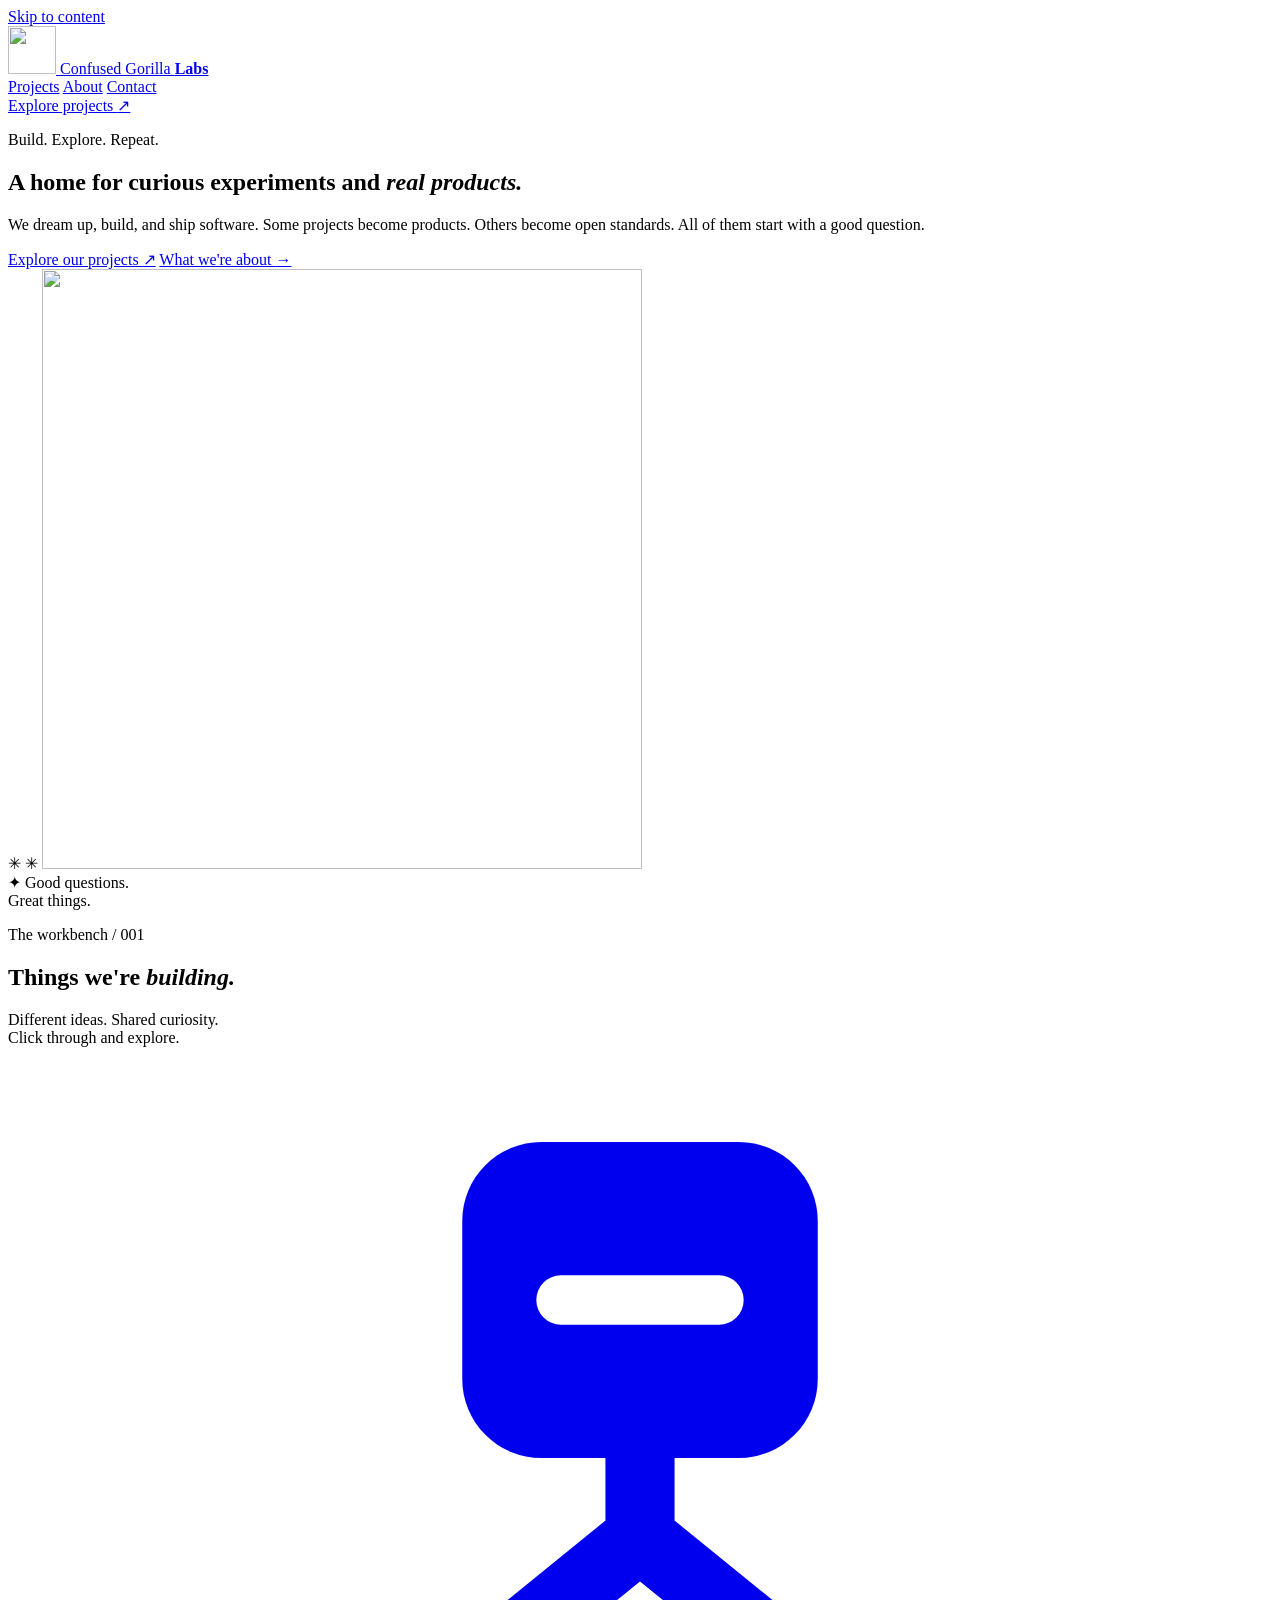
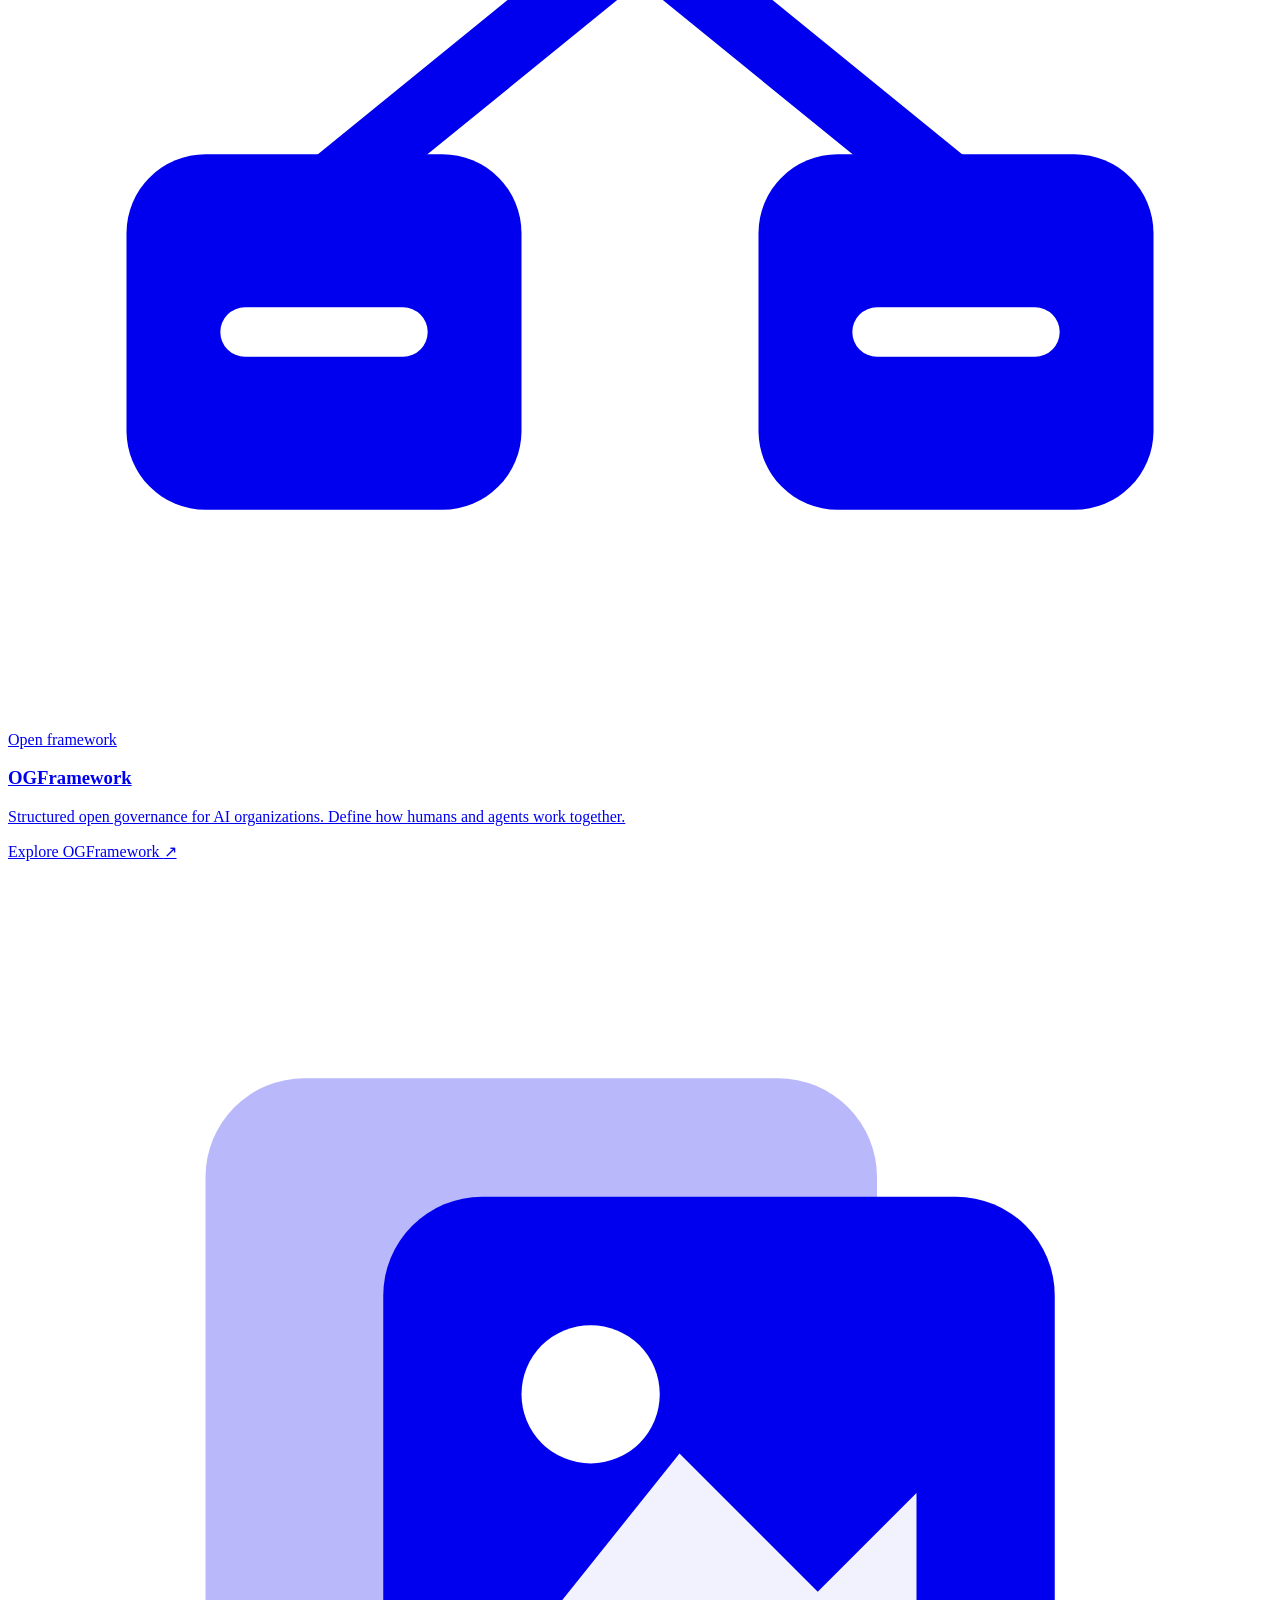
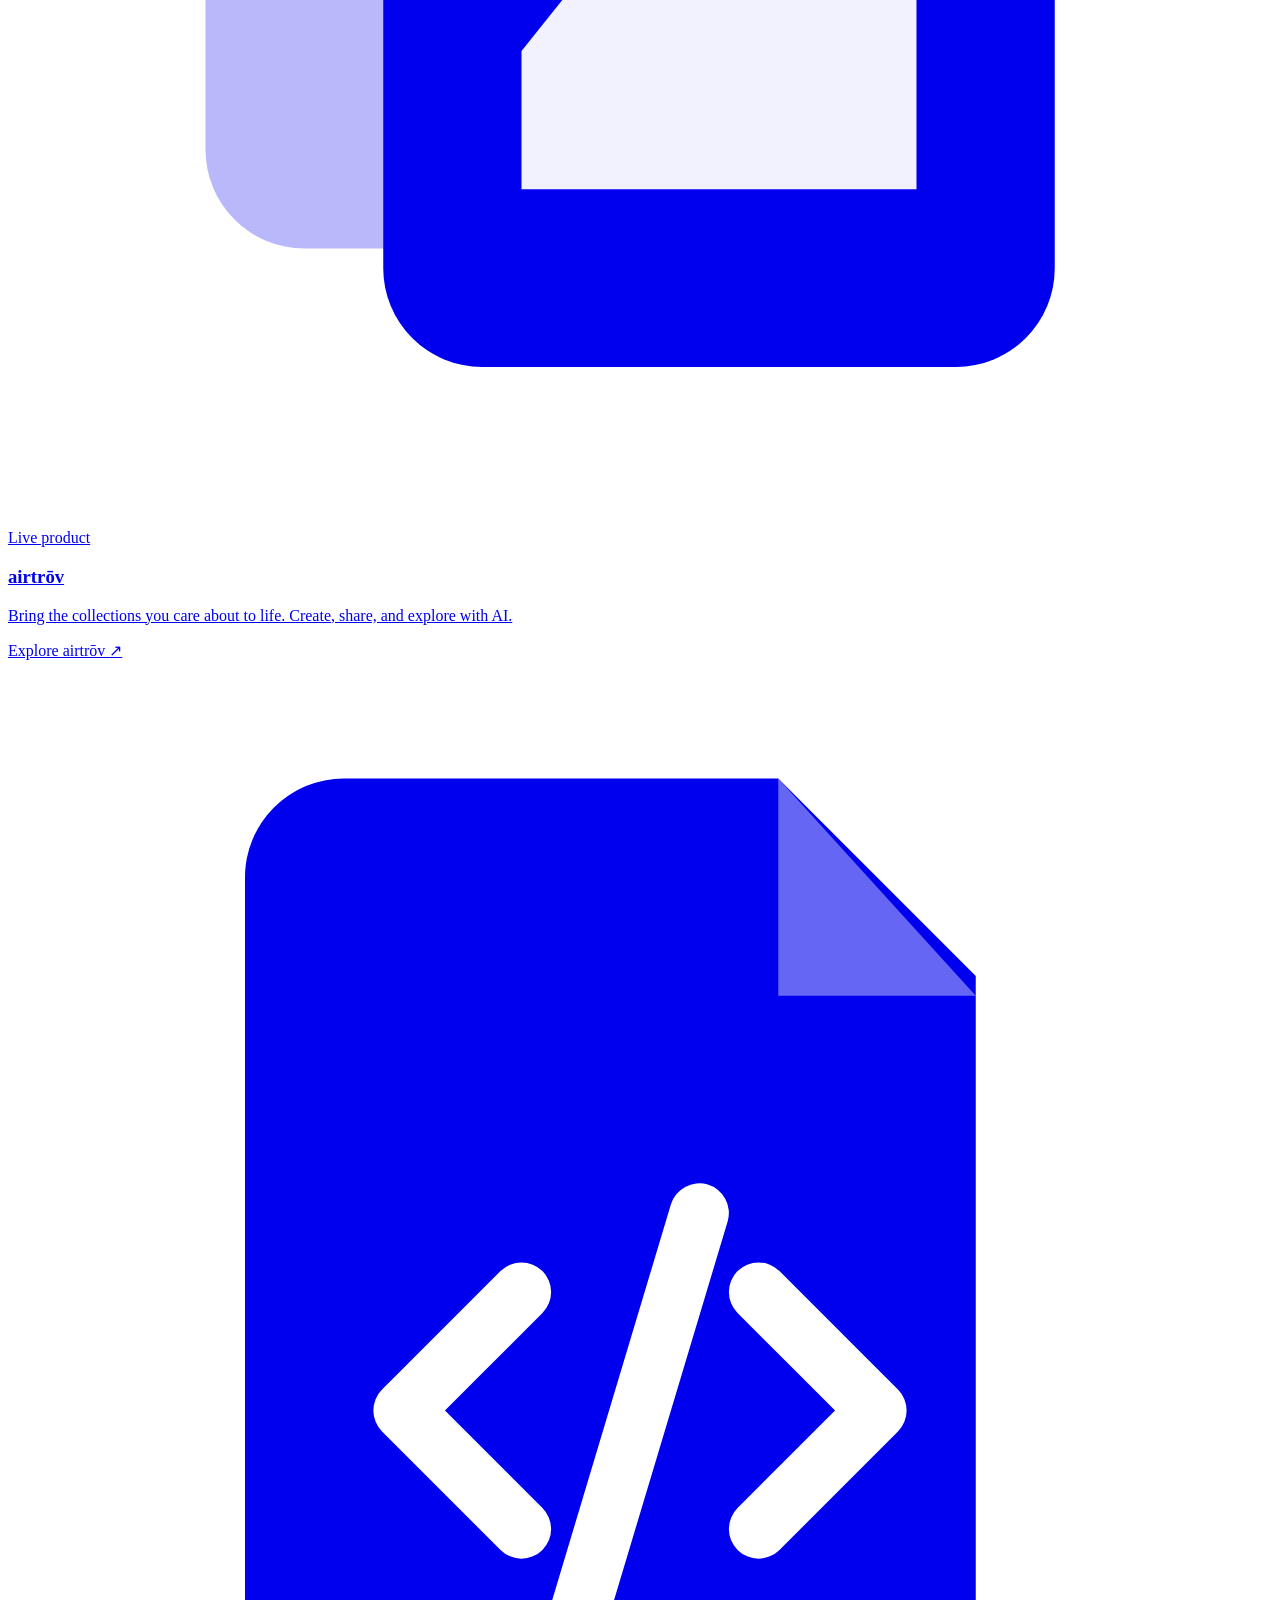
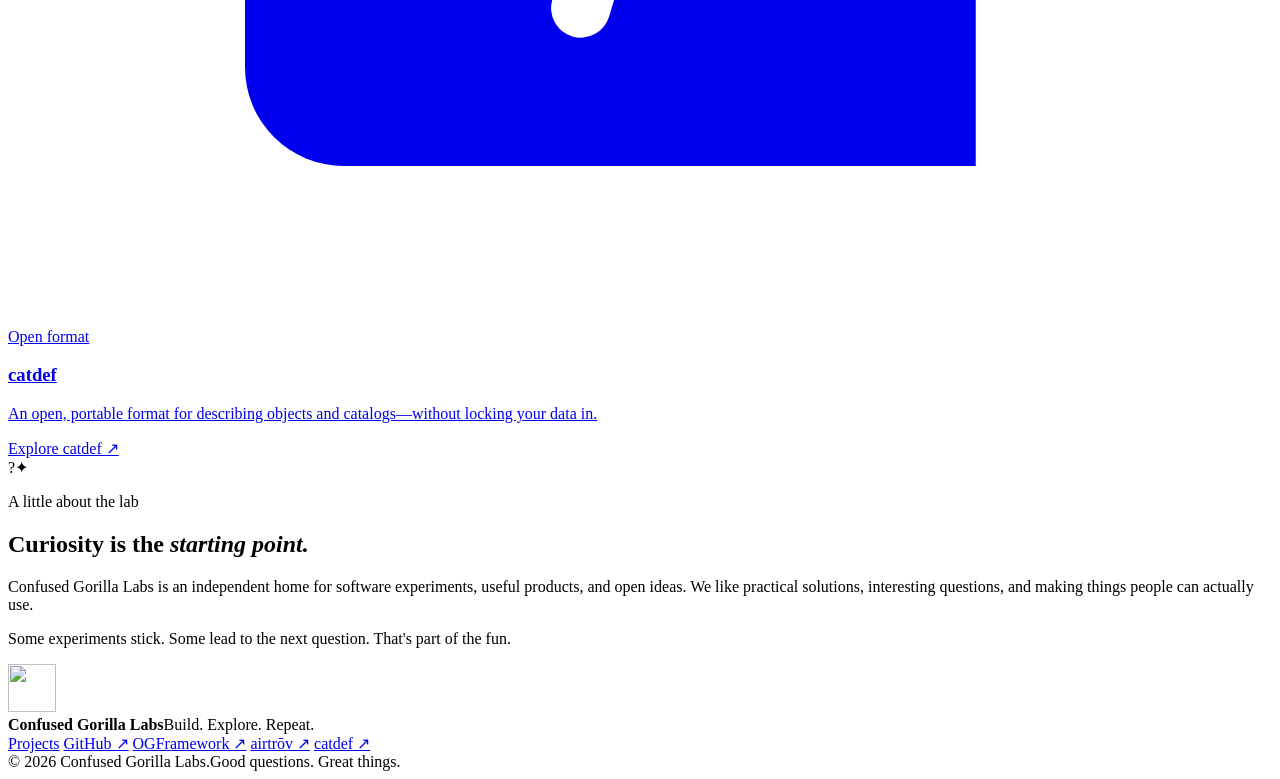
==== public/index.html @ cdd04a87 "Add public/index.html for initial website" ====
<!doctype html>
<html lang="en">
<head>
  <meta charset="utf-8">
  <meta name="viewport" content="width=device-width, initial-scale=1">
  <meta name="theme-color" content="#ffffff">
  <meta name="description" content="Confused Gorilla Labs is a home for curious experiments and real products, including OGFramework, airtrōv, and catdef.">
  <meta property="og:type" content="website">
  <meta property="og:title" content="Confused Gorilla Labs — Build. Explore. Repeat.">
  <meta property="og:description" content="A home for curious experiments and real products.">
  <title>Confused Gorilla Labs — Build. Explore. Repeat.</title>
  <link rel="icon" href="/assets/favicon.png" type="image/png">
  <link rel="stylesheet" href="/styles.css">
</head>
<body>
  <a class="skip-link" href="#main">Skip to content</a>
  <header class="site-header">
    <div class="container header-inner">
      <a href="#top" class="brand" aria-label="Confused Gorilla Labs home">
        <img class="brand-symbol" src="/assets/gorilla-mark.png" width="48" height="48" alt="">
        <span class="brand-name">Confused Gorilla <strong>Labs</strong></span>
      </a>
      <nav class="nav" aria-label="Main navigation">
        <a href="#projects">Projects</a>
        <a href="#about">About</a>
        <a href="#contact">Contact</a>
      </nav>
      <a class="button button-primary header-cta" href="#projects">Explore projects <span aria-hidden="true">↗</span></a>
    </div>
  </header>

  <main id="main">
    <section class="hero container" id="top" aria-labelledby="hero-title">
      <div class="hero-copy">
        <p class="eyebrow"><span class="eyebrow-line" aria-hidden="true"></span> Build. Explore. Repeat.</p>
        <h1 id="hero-title">A home for curious experiments and <em>real products.</em></h1>
        <p class="hero-description">We dream up, build, and ship software. Some projects become products. Others become open standards. All of them start with a good question.</p>
        <div class="hero-actions">
          <a class="button button-primary" href="#projects">Explore our projects <span aria-hidden="true">↗</span></a>
          <a class="button button-secondary" href="#about">What we're about <span aria-hidden="true">→</span></a>
        </div>
      </div>
      <div class="hero-visual" aria-hidden="true">
        <div class="orbit orbit-outer"></div>
        <div class="orbit orbit-inner"></div>
        <span class="tiny-cross cross-one">✳</span>
        <span class="tiny-cross cross-two">✳</span>
        <span class="spark spark-one"></span>
        <span class="spark spark-two"></span>
        <img class="hero-gorilla" src="/assets/gorilla-mark-large.png" width="600" height="600" alt="">
        <div class="hero-sticker"><span class="sticker-star">✦</span> Good questions.<br>Great things.</div>
      </div>
    </section>

    <section class="projects-section" id="projects" aria-labelledby="projects-title">
      <div class="container">
        <div class="section-head">
          <div>
            <p class="eyebrow section-eyebrow">The workbench / 001</p>
            <h2 id="projects-title">Things we're <em>building.</em></h2>
          </div>
          <p>Different ideas. Shared curiosity.<br>Click through and explore.</p>
        </div>
        <div class="project-grid">
          <a class="project-card" href="https://ogframework.com/" target="_blank" rel="noopener noreferrer" aria-label="Explore OGFramework (opens in a new tab)">
            <div class="card-top">
              <div class="project-icon og-icon" aria-hidden="true">
                <svg viewBox="0 0 64 64" fill="none" role="presentation"><path d="M32 12v12m0 0L16 37m16-13 16 13" stroke="currentColor" stroke-width="3.5" stroke-linecap="round"/><rect x="23" y="4" width="18" height="16" rx="4" fill="currentColor"/><rect x="6" y="35" width="20" height="18" rx="4" fill="currentColor"/><rect x="38" y="35" width="20" height="18" rx="4" fill="currentColor"/><path d="M28 12h8M12 44h8m24 0h8" stroke="white" stroke-width="2.5" stroke-linecap="round"/></svg>
              </div>
              <span class="project-type">Open framework</span>
            </div>
            <h3>OGFramework</h3>
            <p class="card-description">Structured open governance for AI organizations. Define how humans and agents work together.</p>
            <span class="card-link">Explore OGFramework <span aria-hidden="true">↗</span></span>
          </a>

          <a class="project-card" href="https://airtrov.com/" target="_blank" rel="noopener noreferrer" aria-label="Explore airtrōv (opens in a new tab)">
            <div class="card-top">
              <div class="project-icon trov-icon" aria-hidden="true">
                <svg viewBox="0 0 64 64" fill="none" role="presentation"><rect x="10" y="11" width="34" height="39" rx="5" fill="currentColor" opacity=".28"/><rect x="19" y="17" width="34" height="39" rx="5" fill="currentColor"/><path d="M26 40l8-10 7 7 5-5v15H26V40Z" fill="white" opacity=".95"/><circle cx="29.5" cy="27" r="3.5" fill="white"/></svg>
              </div>
              <span class="project-type">Live product</span>
            </div>
            <h3>airtrōv</h3>
            <p class="card-description">Bring the collections you care about to life. Create, share, and explore with AI.</p>
            <span class="card-link">Explore airtrōv <span aria-hidden="true">↗</span></span>
          </a>

          <a class="project-card" href="https://catdef.org/" target="_blank" rel="noopener noreferrer" aria-label="Explore catdef (opens in a new tab)">
            <div class="card-top">
              <div class="project-icon cat-icon" aria-hidden="true">
                <svg viewBox="0 0 64 64" fill="none" role="presentation"><path d="M17 6h22l10 10v40H17a5 5 0 0 1-5-5V11a5 5 0 0 1 5-5Z" fill="currentColor"/><path d="M39 6v11h10" fill="white" opacity=".4"/><path d="m26 32-6 6 6 6m12-12 6 6-6 6m-3-16-6 20" stroke="white" stroke-width="3" stroke-linecap="round" stroke-linejoin="round"/></svg>
              </div>
              <span class="project-type">Open format</span>
            </div>
            <h3>catdef</h3>
            <p class="card-description">An open, portable format for describing objects and catalogs—without locking your data in.</p>
            <span class="card-link">Explore catdef <span aria-hidden="true">↗</span></span>
          </a>
        </div>
      </div>
    </section>

    <section class="about-section container" id="about" aria-labelledby="about-title">
      <div class="about-graphic" aria-hidden="true"><span>?</span><span class="about-orbit">✦</span></div>
      <div class="about-copy">
        <p class="eyebrow section-eyebrow">A little about the lab</p>
        <h2 id="about-title">Curiosity is the <em>starting point.</em></h2>
        <p>Confused Gorilla Labs is an independent home for software experiments, useful products, and open ideas. We like practical solutions, interesting questions, and making things people can actually use.</p>
        <p>Some experiments stick. Some lead to the next question. That's part of the fun.</p>
      </div>
    </section>
  </main>

  <footer class="site-footer" id="contact">
    <div class="container footer-inner">
      <div class="footer-brand">
        <img src="/assets/gorilla-mark.png" width="48" height="48" alt="">
        <div><strong>Confused Gorilla Labs</strong><span>Build. Explore. Repeat.</span></div>
      </div>
      <div class="footer-links" aria-label="Footer links">
        <a href="#projects">Projects</a>
        <a href="https://github.com/scottconfusedgorilla" target="_blank" rel="noopener noreferrer">GitHub <span aria-hidden="true">↗</span></a>
        <a href="https://ogframework.com/" target="_blank" rel="noopener noreferrer">OGFramework <span aria-hidden="true">↗</span></a>
        <a href="https://airtrov.com/" target="_blank" rel="noopener noreferrer">airtrōv <span aria-hidden="true">↗</span></a>
        <a href="https://catdef.org/" target="_blank" rel="noopener noreferrer">catdef <span aria-hidden="true">↗</span></a>
      </div>
      <div class="footer-bottom"><span>© <span id="year">2026</span> Confused Gorilla Labs.</span><span>Good questions. Great things.</span></div>
    </div>
  </footer>
  <script src="/script.js" defer></script>
</body>
</html>
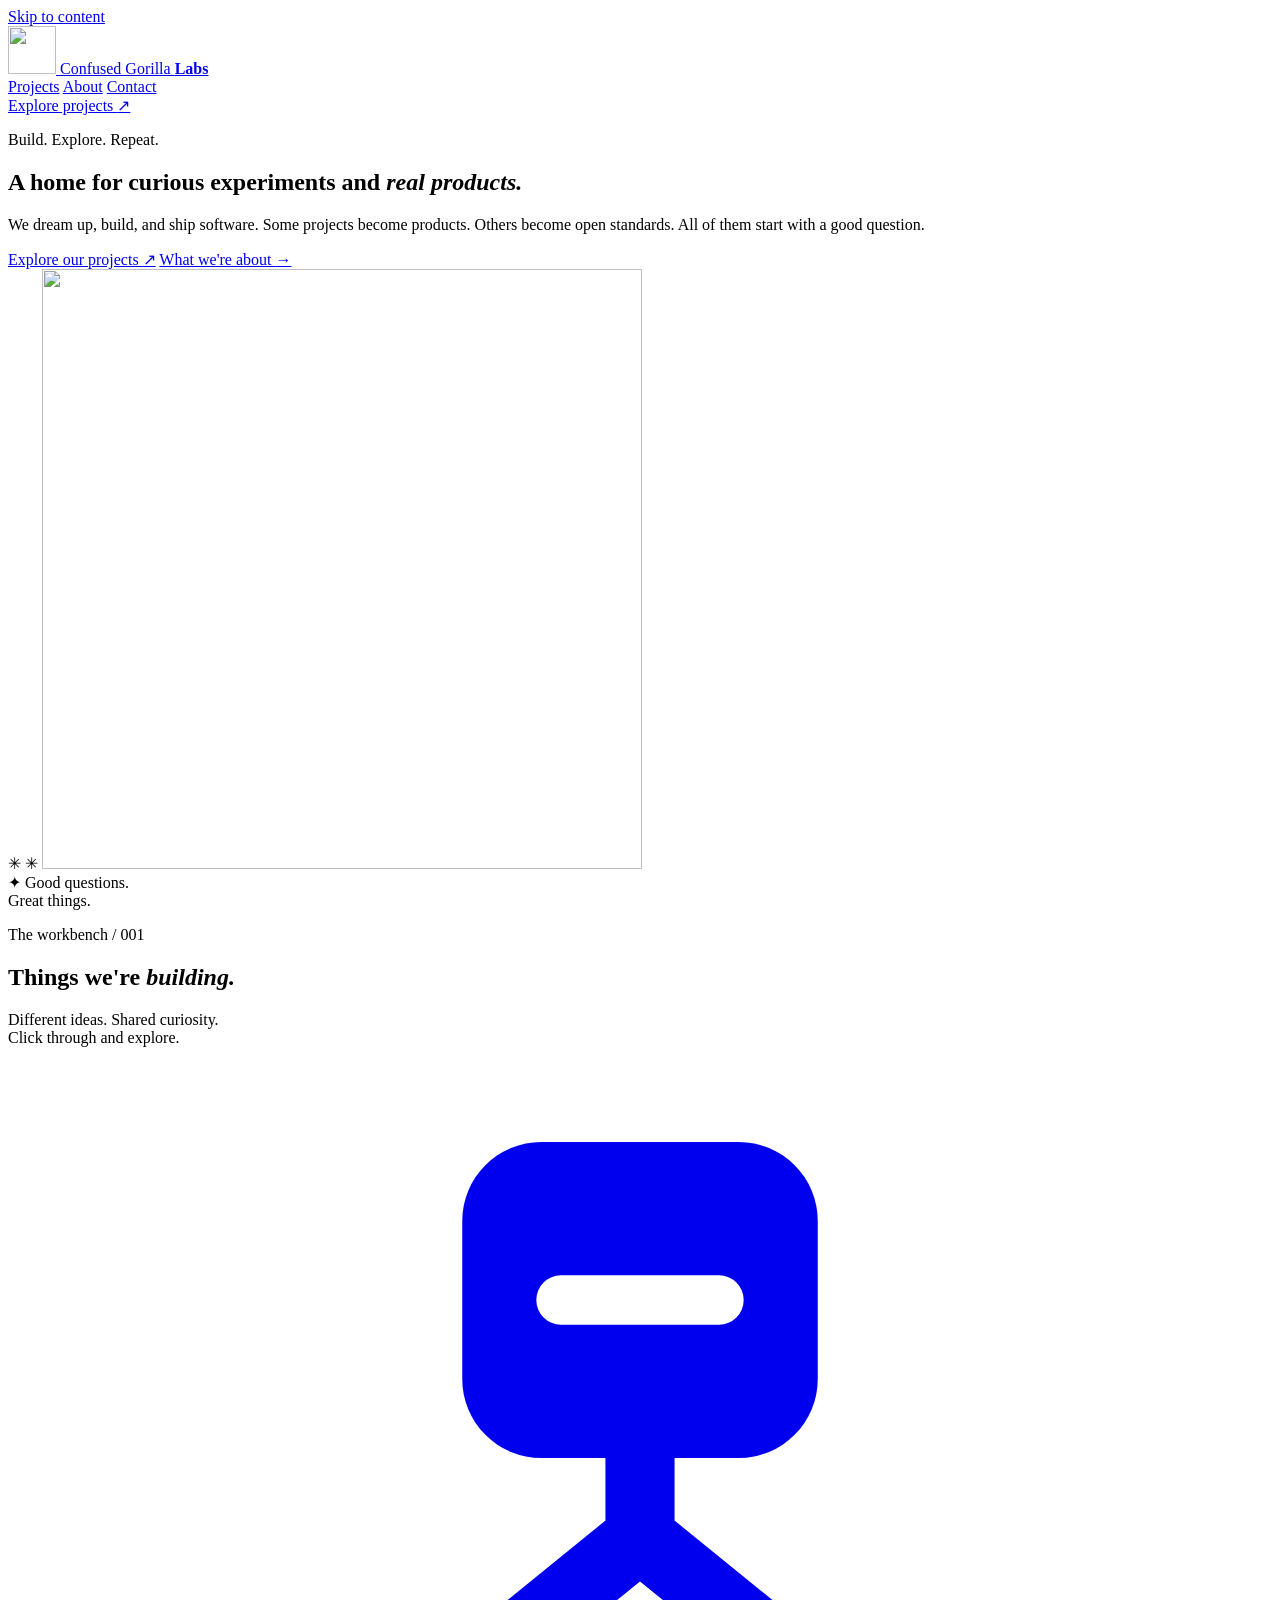
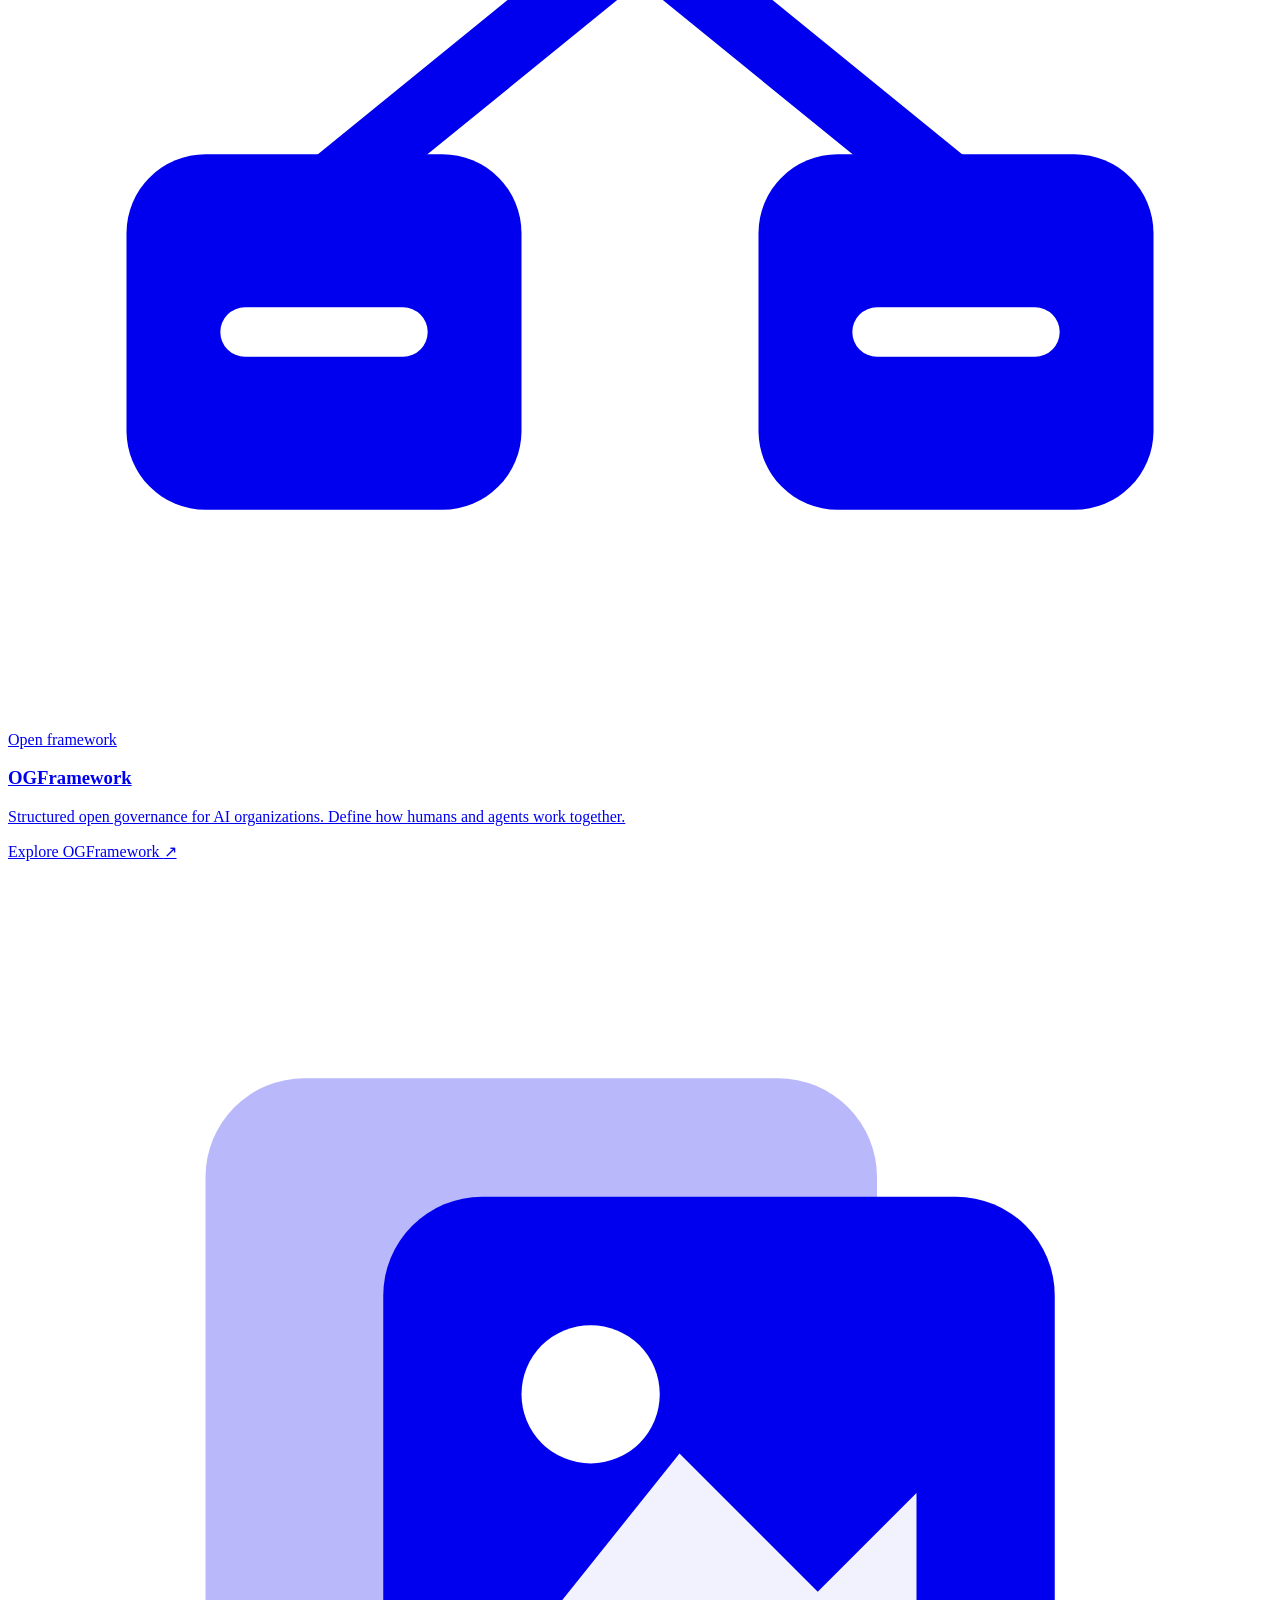
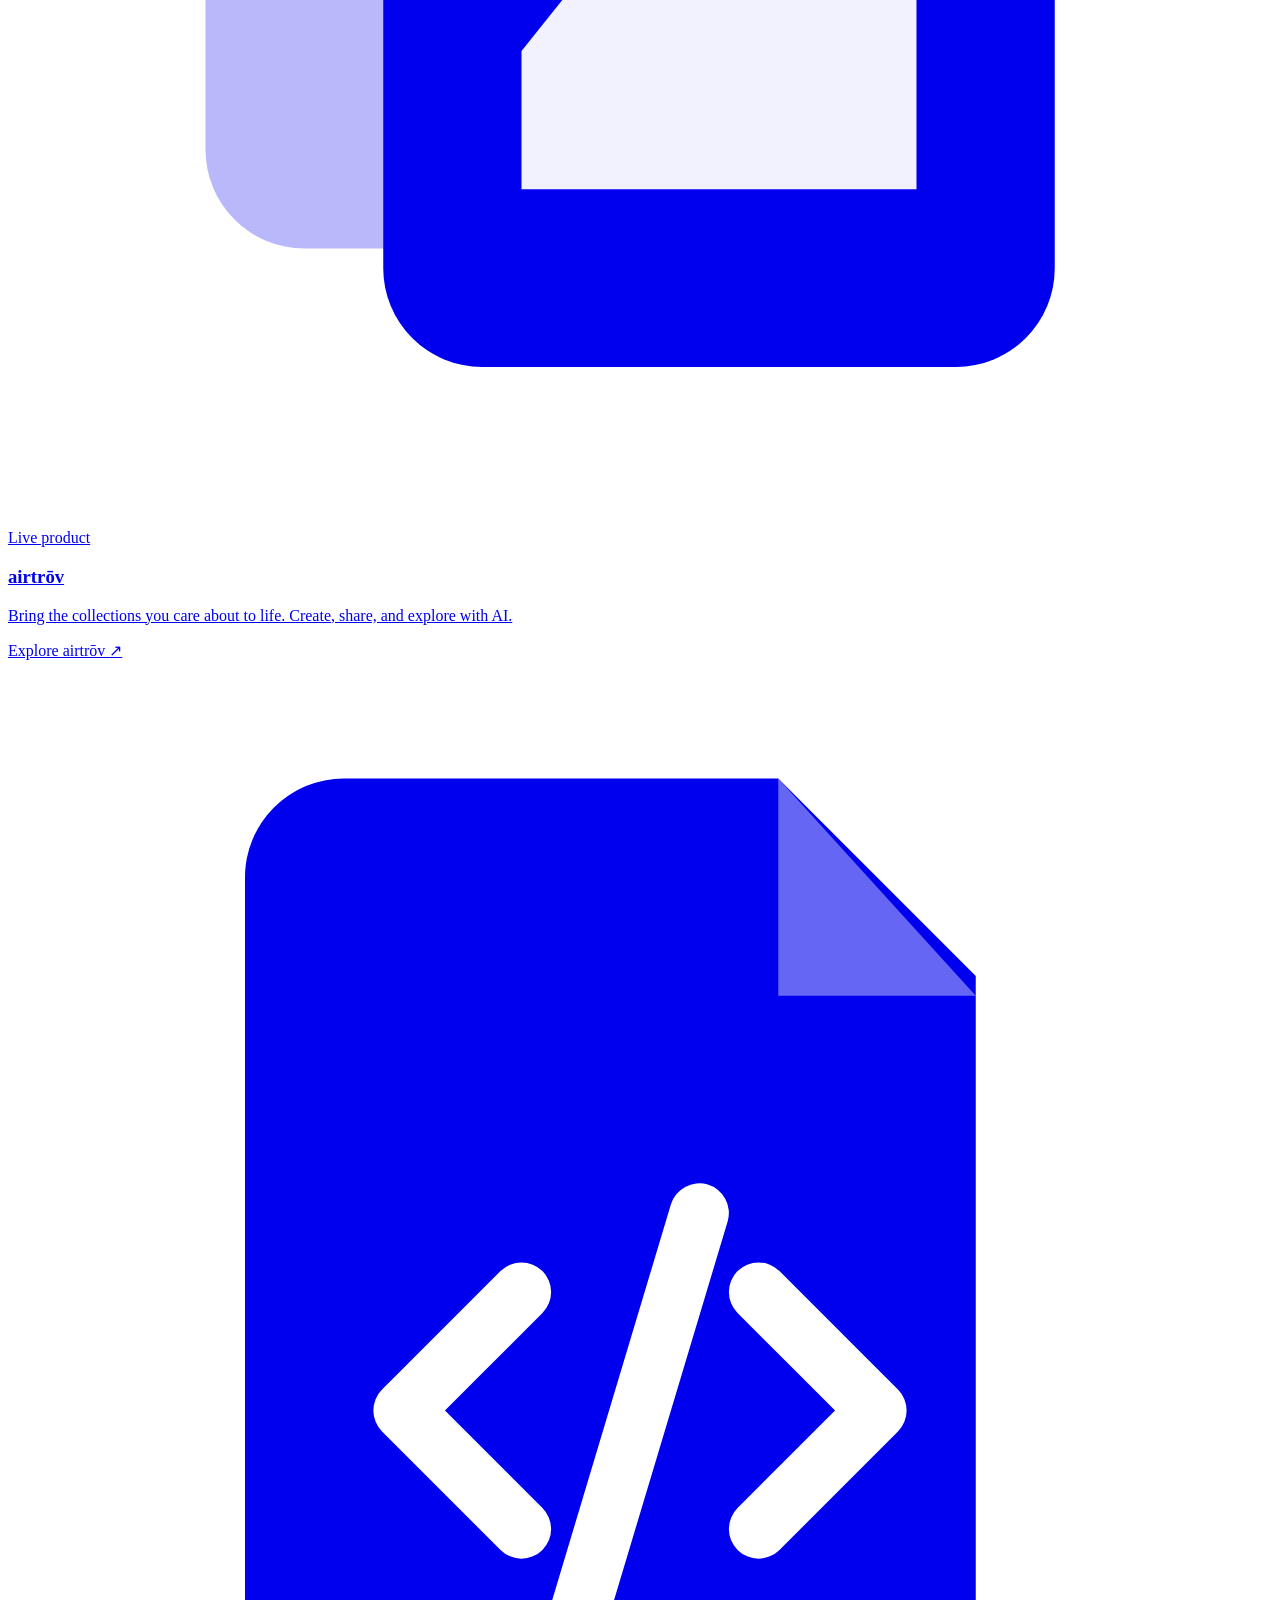
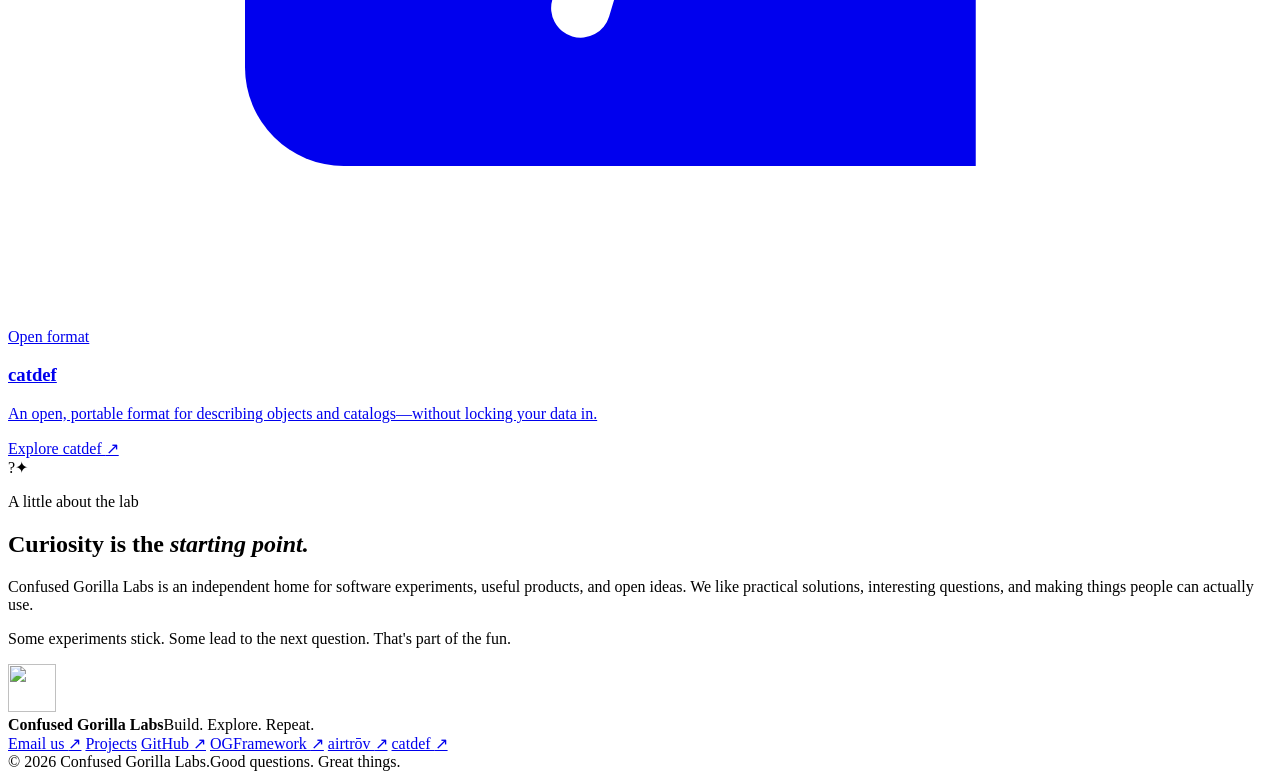
==== commit 5722b3ed: "Add active Confused Gorilla Labs contact email" ====
--- a/public/index.html
+++ b/public/index.html
@@ -74,7 +74,7 @@
             <span class="card-link">Explore OGFramework <span aria-hidden="true">↗</span></span>
           </a>
 
-          <a class="project-card" href="https://airtrov.com/" target="_blank" rel="noopener noreferrer" aria-label="Explore airtrōv (opens in a new tab)">
+          <a class="project-card" href="https://www.airtrov.com/" target="_blank" rel="noopener noreferrer" aria-label="Explore airtrōv (opens in a new tab)">
             <div class="card-top">
               <div class="project-icon trov-icon" aria-hidden="true">
                 <svg viewBox="0 0 64 64" fill="none" role="presentation"><rect x="10" y="11" width="34" height="39" rx="5" fill="currentColor" opacity=".28"/><rect x="19" y="17" width="34" height="39" rx="5" fill="currentColor"/><path d="M26 40l8-10 7 7 5-5v15H26V40Z" fill="white" opacity=".95"/><circle cx="29.5" cy="27" r="3.5" fill="white"/></svg>
@@ -119,10 +119,11 @@
         <div><strong>Confused Gorilla Labs</strong><span>Build. Explore. Repeat.</span></div>
       </div>
       <div class="footer-links" aria-label="Footer links">
+        <a href="mailto:hello@confusedgorilla.com">Email us <span aria-hidden="true">↗</span></a>
         <a href="#projects">Projects</a>
         <a href="https://github.com/scottconfusedgorilla" target="_blank" rel="noopener noreferrer">GitHub <span aria-hidden="true">↗</span></a>
         <a href="https://ogframework.com/" target="_blank" rel="noopener noreferrer">OGFramework <span aria-hidden="true">↗</span></a>
-        <a href="https://airtrov.com/" target="_blank" rel="noopener noreferrer">airtrōv <span aria-hidden="true">↗</span></a>
+        <a href="https://www.airtrov.com/" target="_blank" rel="noopener noreferrer">airtrōv <span aria-hidden="true">↗</span></a>
         <a href="https://catdef.org/" target="_blank" rel="noopener noreferrer">catdef <span aria-hidden="true">↗</span></a>
       </div>
       <div class="footer-bottom"><span>© <span id="year">2026</span> Confused Gorilla Labs.</span><span>Good questions. Great things.</span></div>
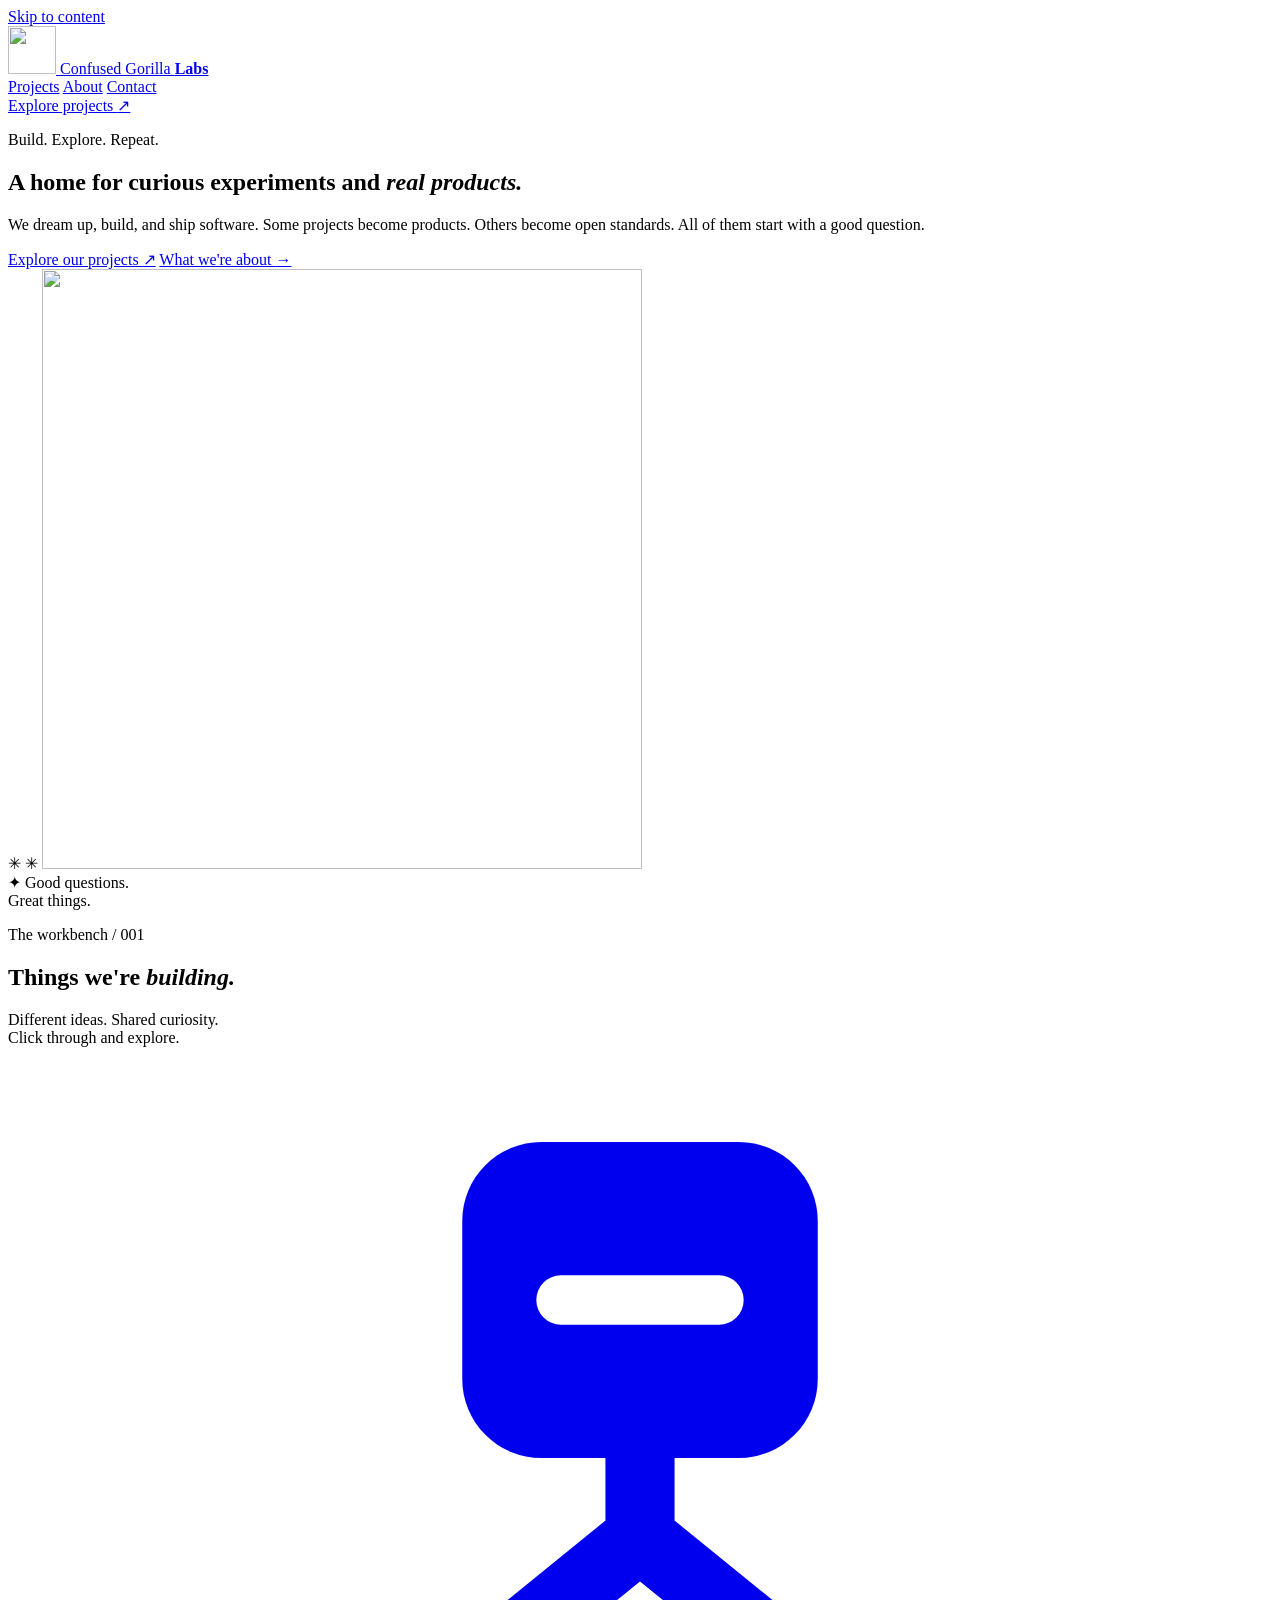
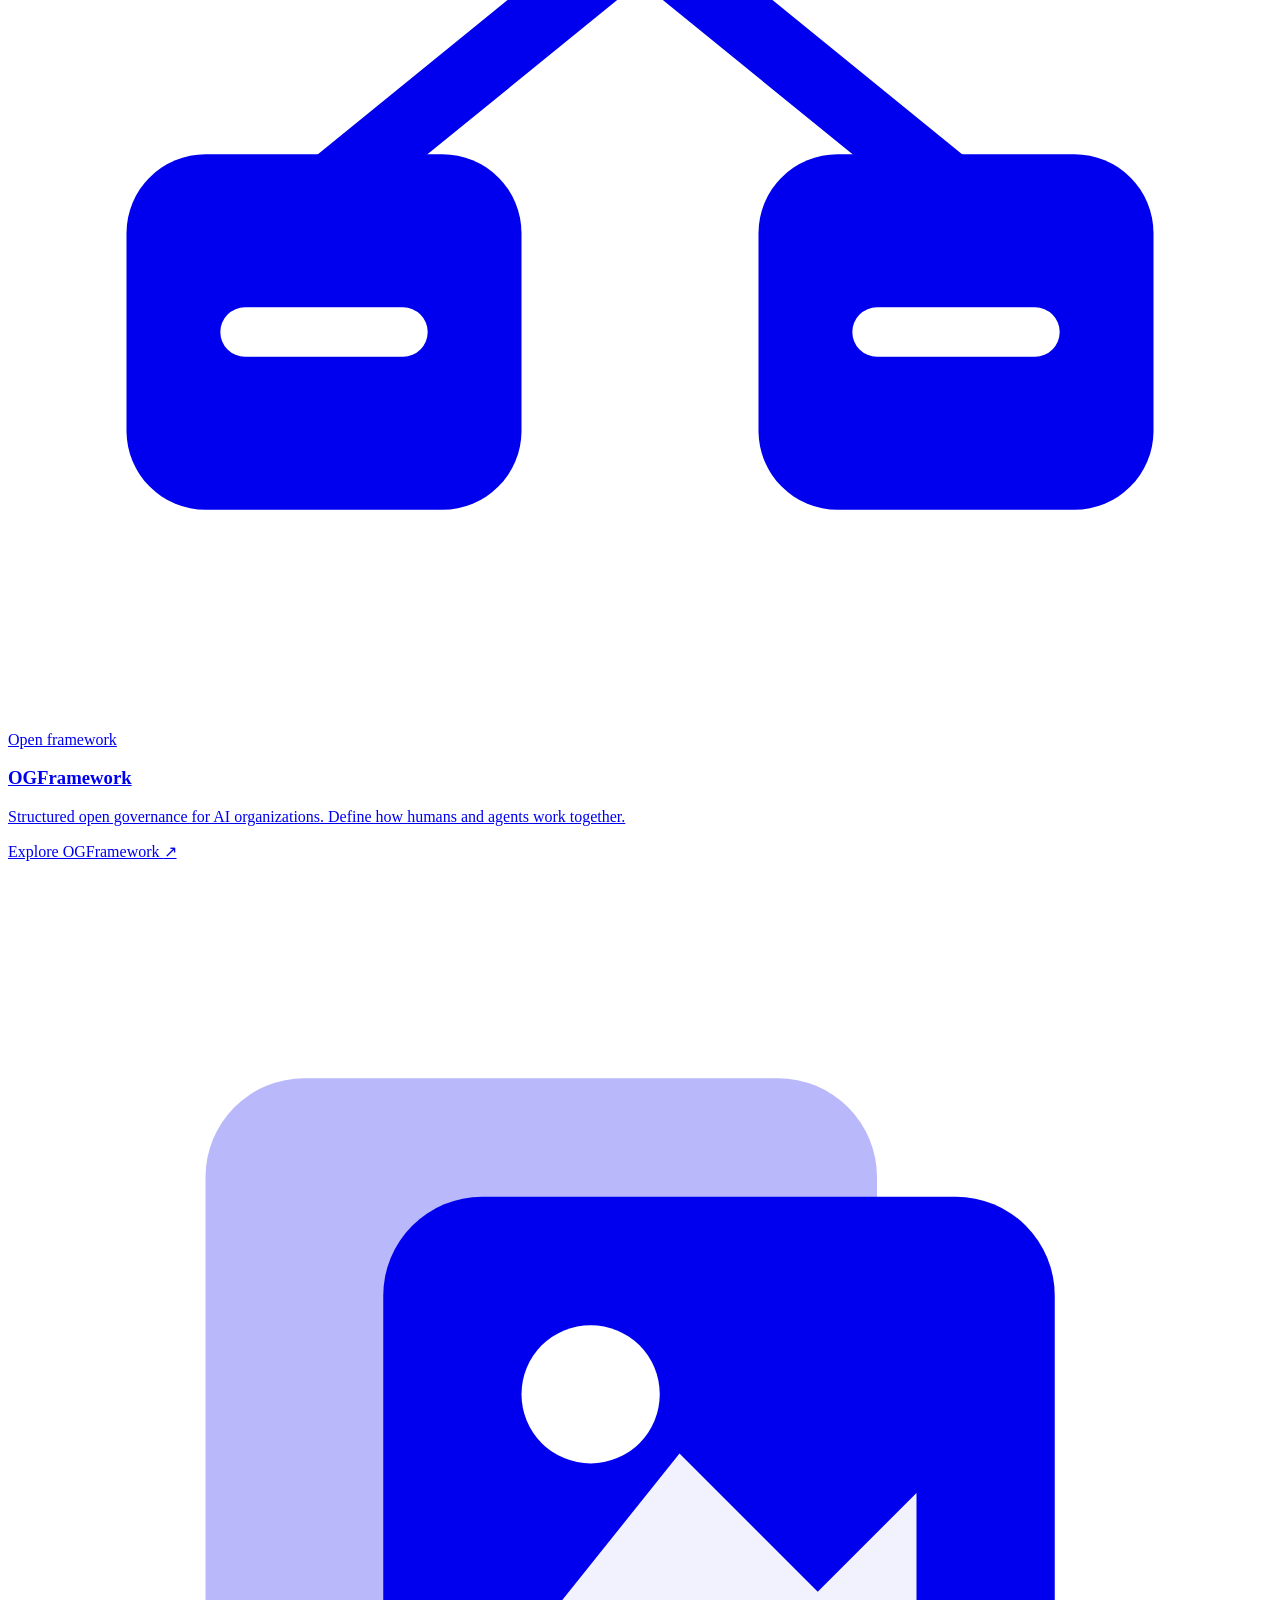
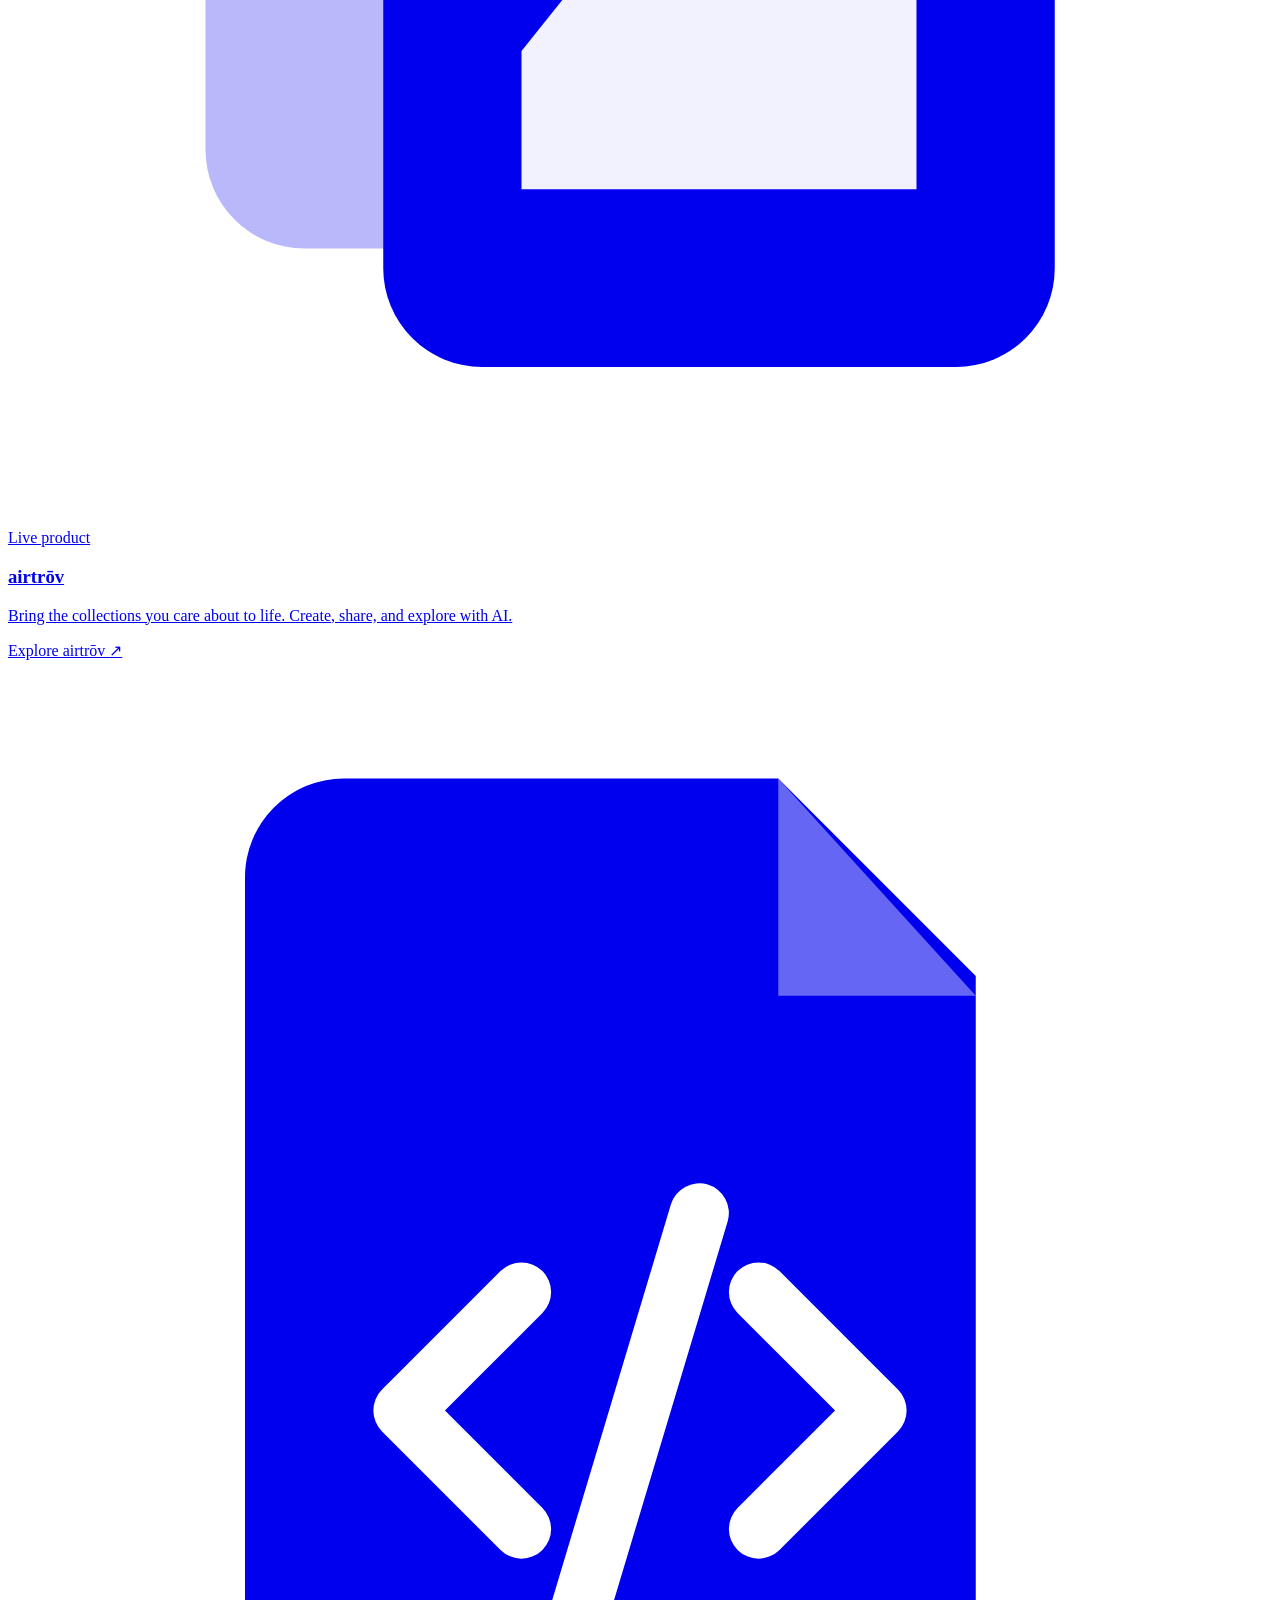
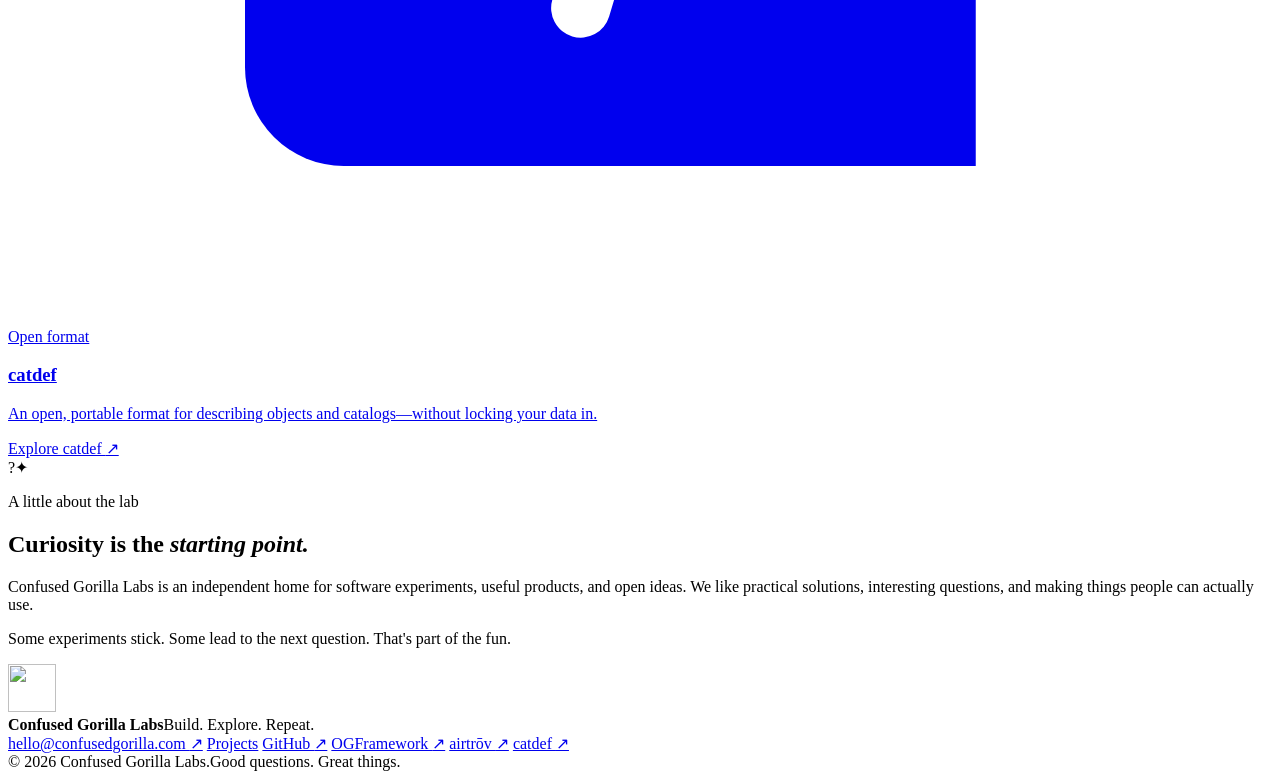
==== commit c1b21d9b: "Display hello@confusedgorilla.com in footer" ====
--- a/public/index.html
+++ b/public/index.html
@@ -119,7 +119,7 @@
         <div><strong>Confused Gorilla Labs</strong><span>Build. Explore. Repeat.</span></div>
       </div>
       <div class="footer-links" aria-label="Footer links">
-        <a href="mailto:hello@confusedgorilla.com">Email us <span aria-hidden="true">↗</span></a>
+        <a href="mailto:hello@confusedgorilla.com">hello@confusedgorilla.com <span aria-hidden="true">↗</span></a>
         <a href="#projects">Projects</a>
         <a href="https://github.com/scottconfusedgorilla" target="_blank" rel="noopener noreferrer">GitHub <span aria-hidden="true">↗</span></a>
         <a href="https://ogframework.com/" target="_blank" rel="noopener noreferrer">OGFramework <span aria-hidden="true">↗</span></a>
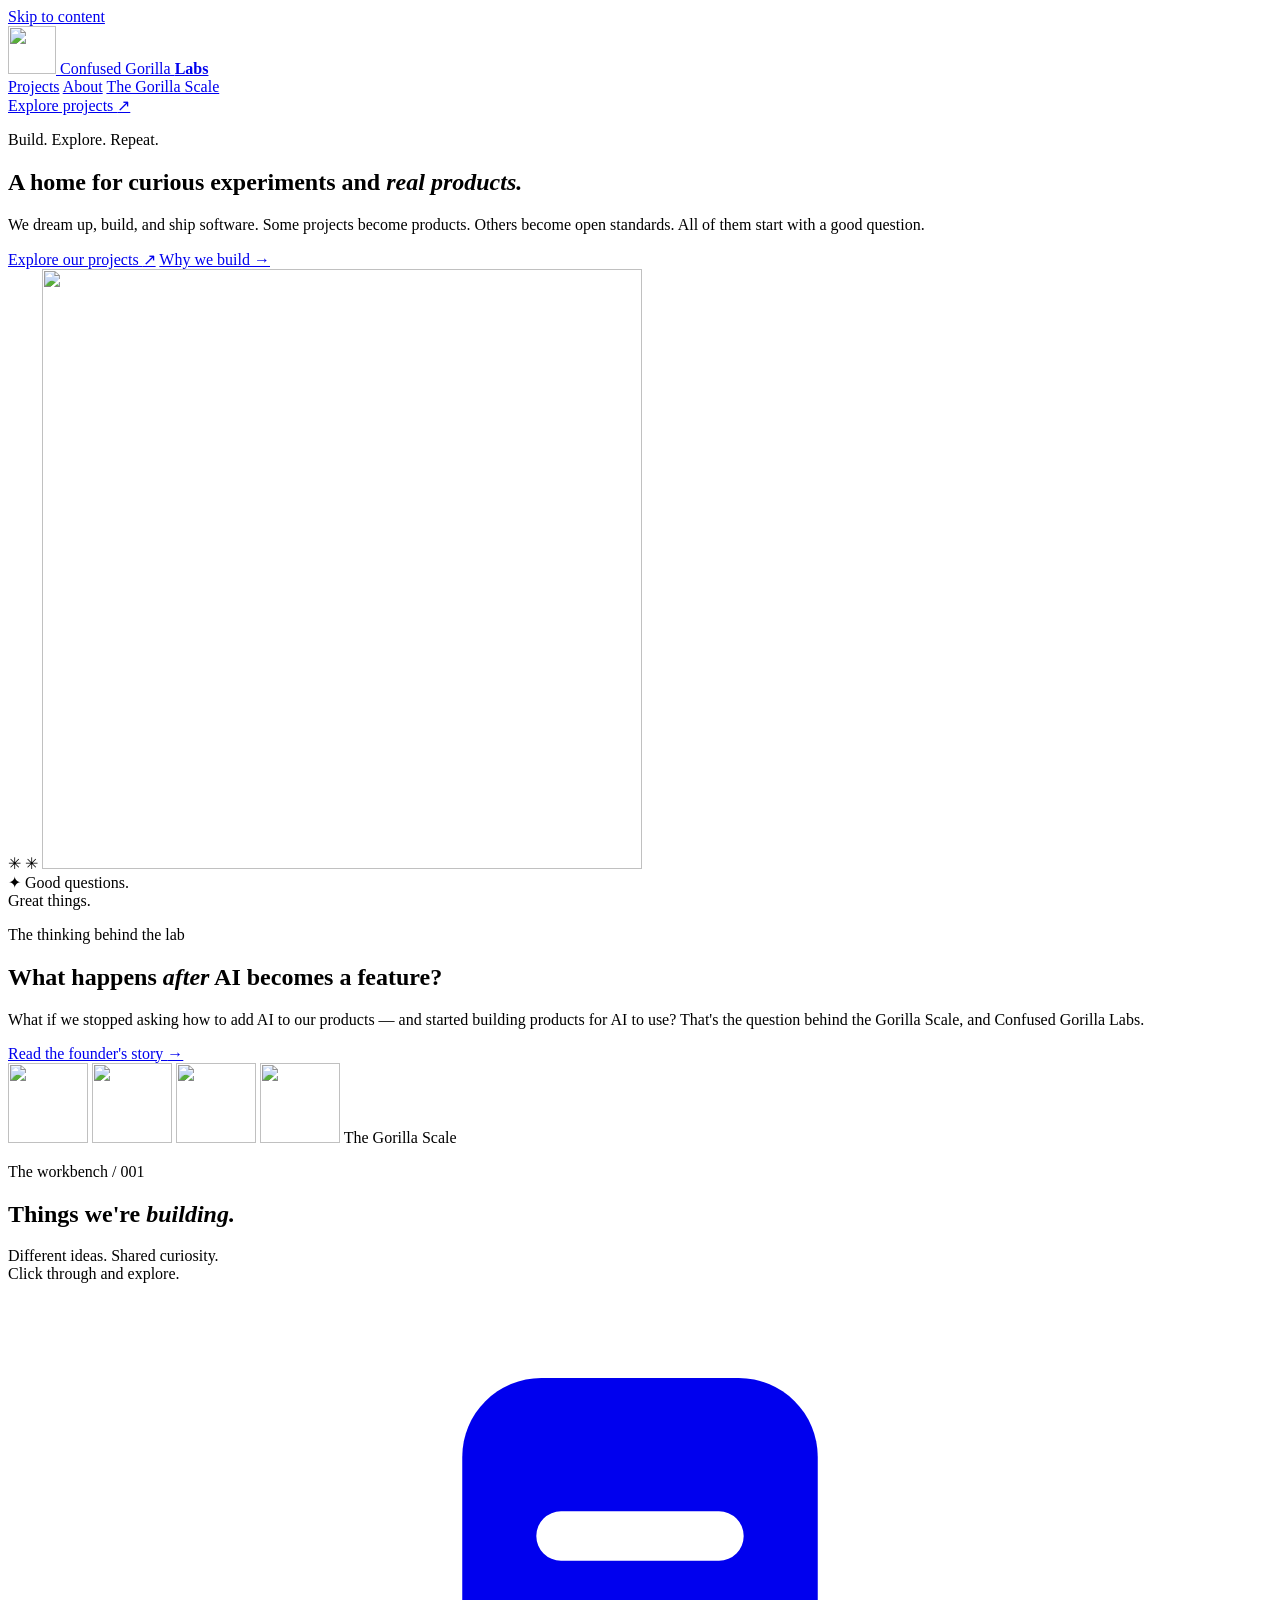
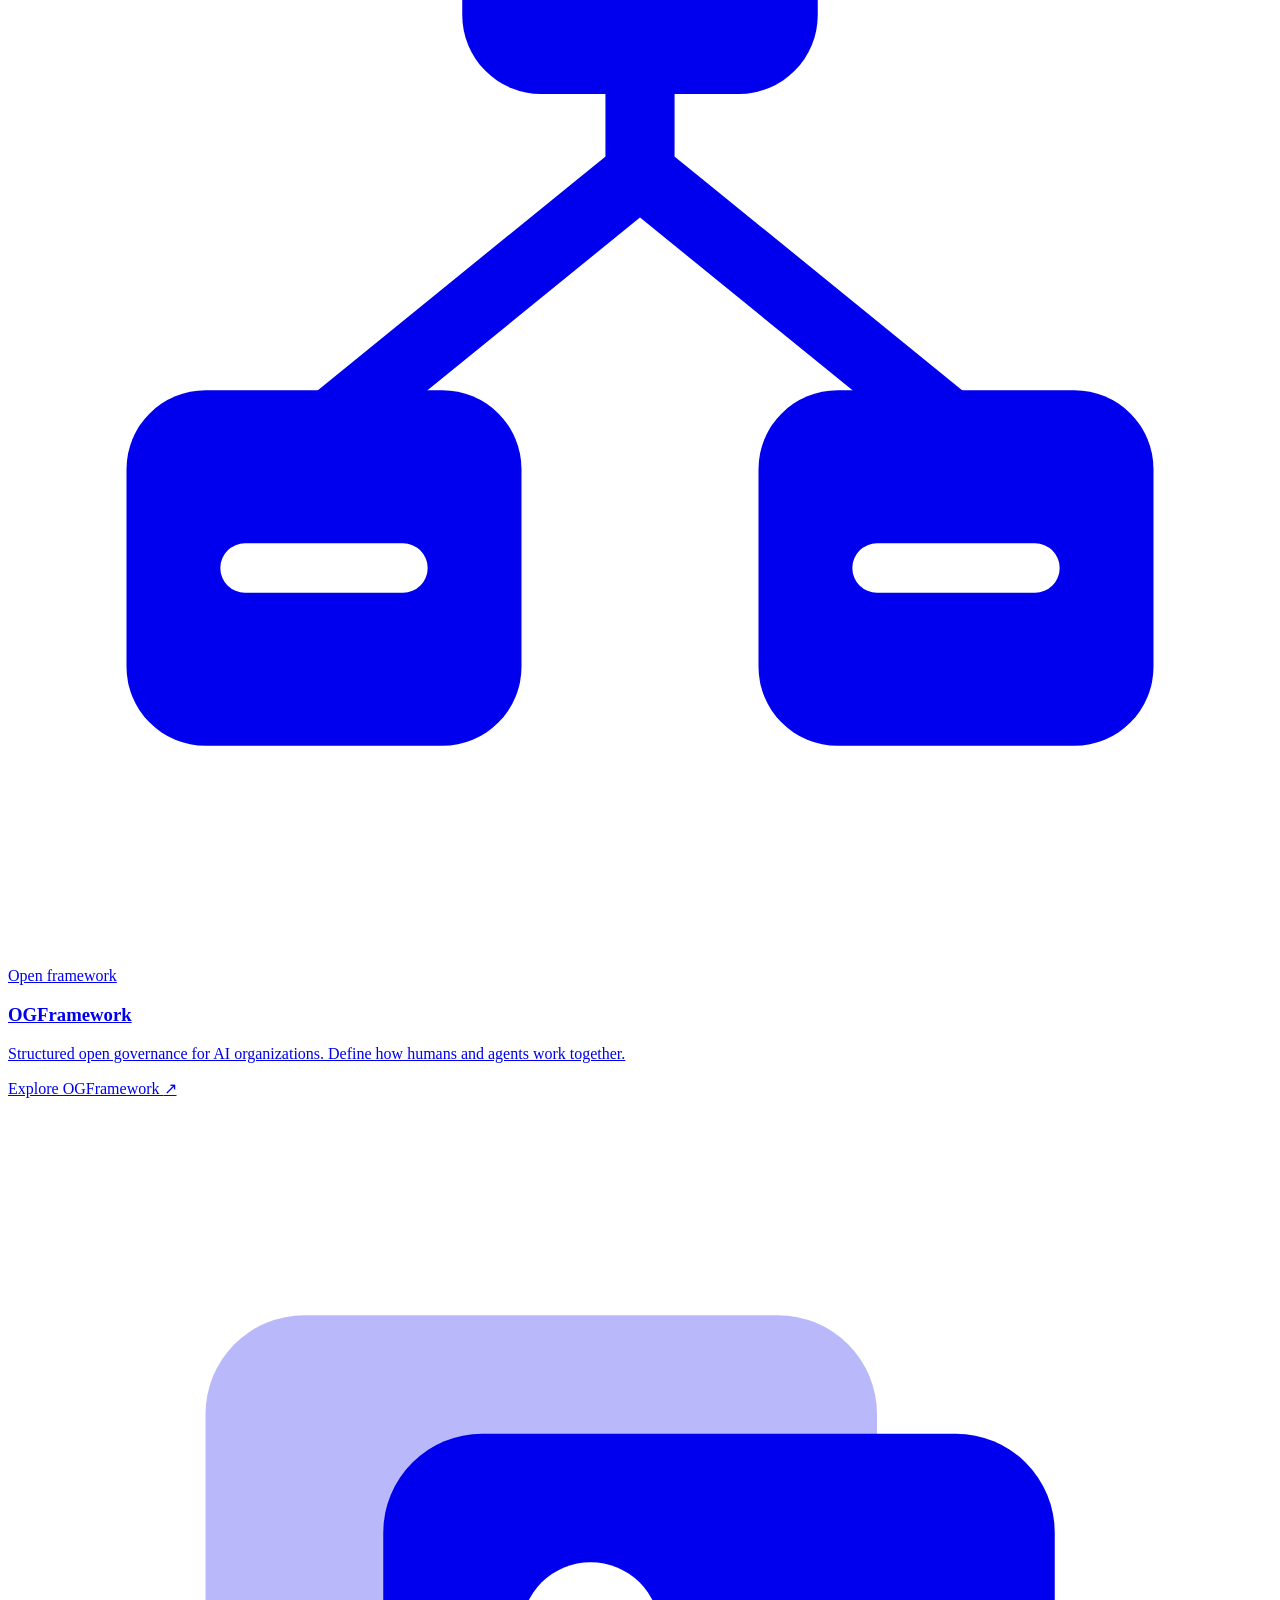
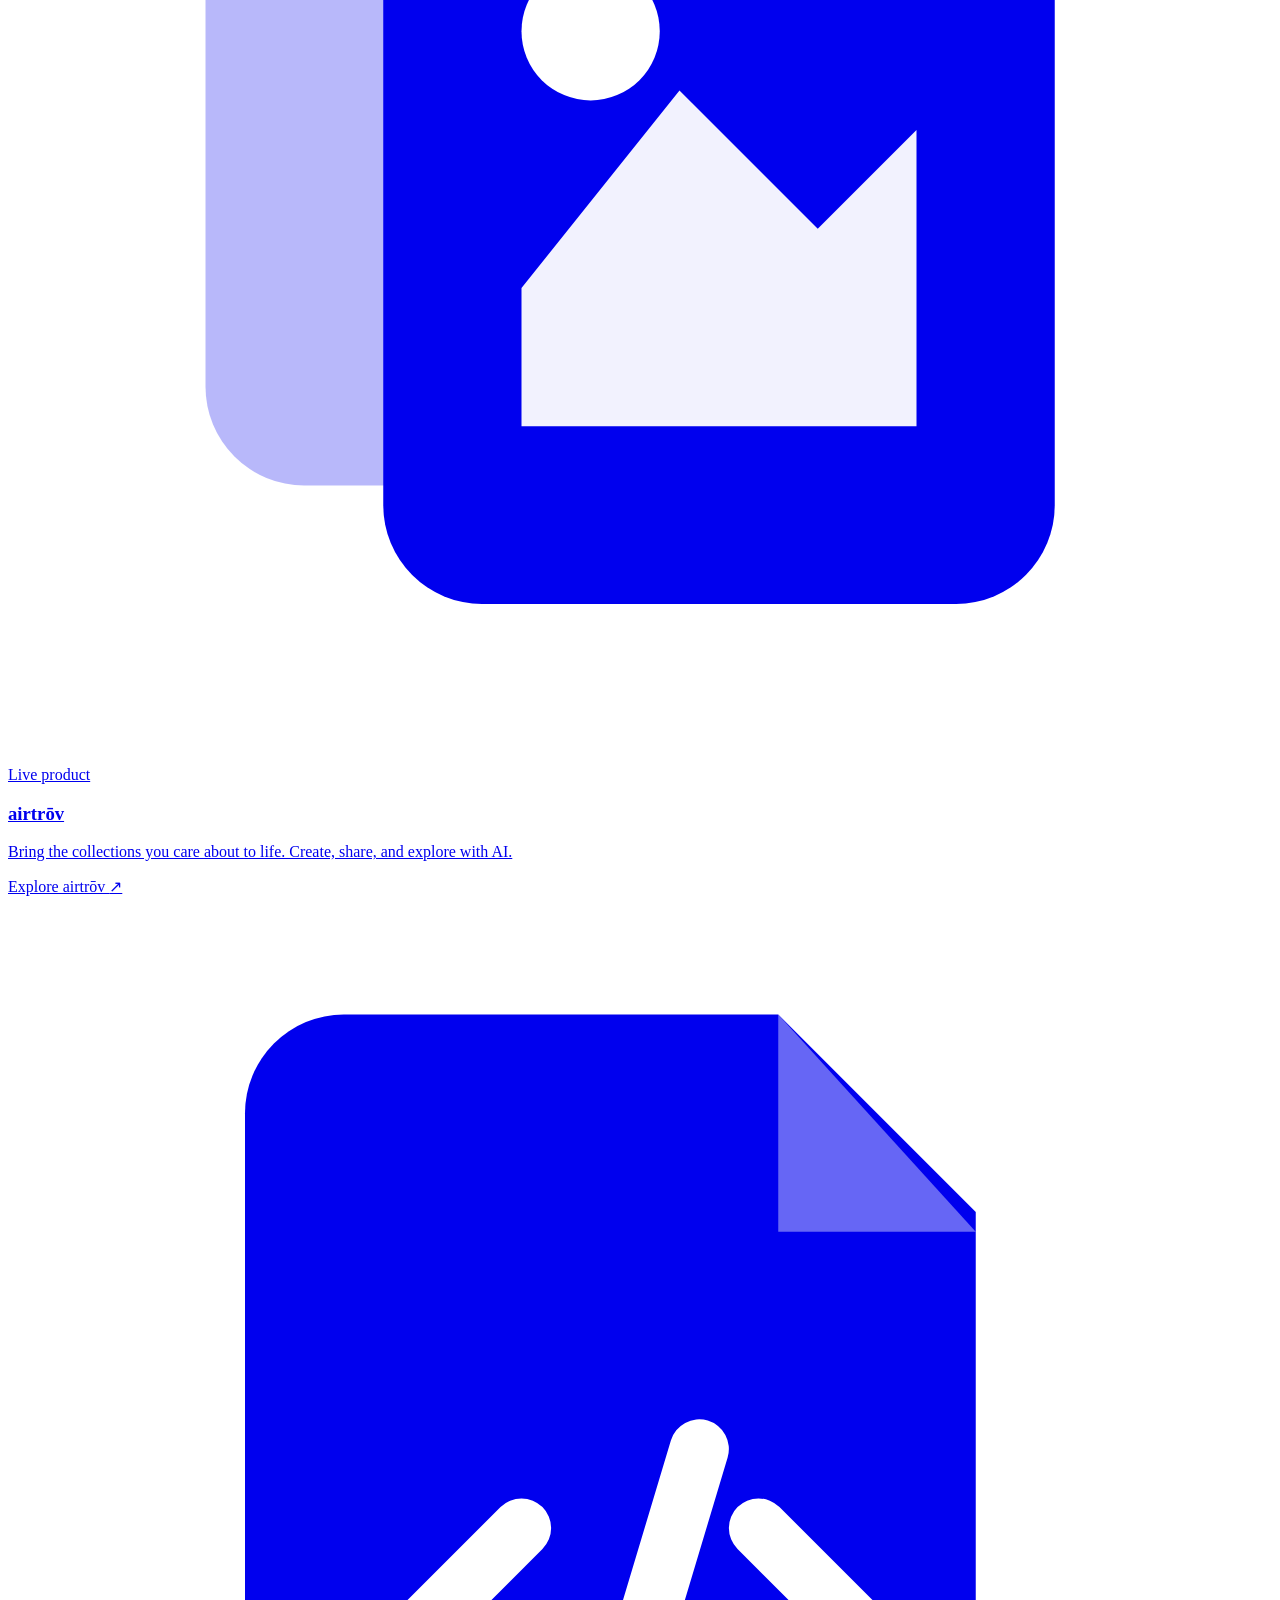
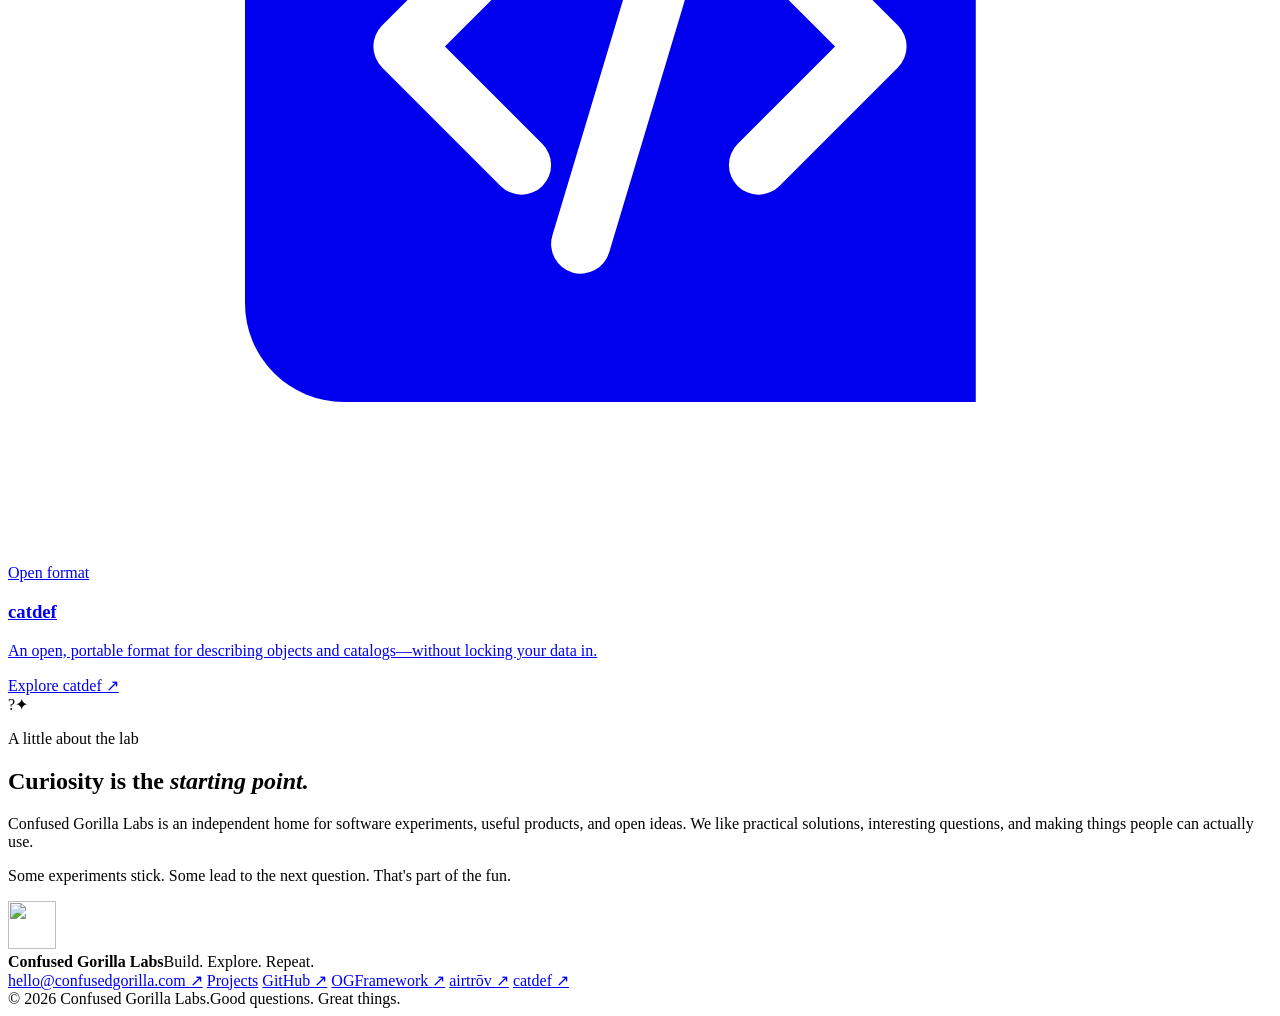
==== commit 2f4cd4ef: "Link to the founder story from the homepage" ====
--- a/public/index.html
+++ b/public/index.html
@@ -23,7 +23,7 @@
       <nav class="nav" aria-label="Main navigation">
         <a href="#projects">Projects</a>
         <a href="#about">About</a>
-        <a href="#contact">Contact</a>
+        <a href="/after-ai/">The Gorilla Scale</a>
       </nav>
       <a class="button button-primary header-cta" href="#projects">Explore projects <span aria-hidden="true">↗</span></a>
     </div>
@@ -37,7 +37,7 @@
         <p class="hero-description">We dream up, build, and ship software. Some projects become products. Others become open standards. All of them start with a good question.</p>
         <div class="hero-actions">
           <a class="button button-primary" href="#projects">Explore our projects <span aria-hidden="true">↗</span></a>
-          <a class="button button-secondary" href="#about">What we're about <span aria-hidden="true">→</span></a>
+          <a class="button button-secondary" href="/after-ai/">Why we build <span aria-hidden="true">→</span></a>
         </div>
       </div>
       <div class="hero-visual" aria-hidden="true">
@@ -49,6 +49,24 @@
         <span class="spark spark-two"></span>
         <img class="hero-gorilla" src="/assets/gorilla-mark-large.png" width="600" height="600" alt="">
         <div class="hero-sticker"><span class="sticker-star">✦</span> Good questions.<br>Great things.</div>
+      </div>
+    </section>
+
+    <section class="manifesto-teaser" aria-labelledby="manifesto-title">
+      <div class="container manifesto-inner">
+        <div>
+          <p class="eyebrow section-eyebrow">The thinking behind the lab</p>
+          <h2 id="manifesto-title">What happens <em>after</em> AI becomes a feature?</h2>
+          <p>What if we stopped asking how to add AI to our products — and started building products for AI to use? That's the question behind the Gorilla Scale, and Confused Gorilla Labs.</p>
+          <a class="button button-secondary" href="/after-ai/">Read the founder's story <span aria-hidden="true">→</span></a>
+        </div>
+        <div class="manifesto-marks" aria-label="Four Confused Gorilla marks representing the four-point Gorilla Scale">
+          <img src="/assets/gorilla-mark.png" width="80" height="80" alt="">
+          <img src="/assets/gorilla-mark.png" width="80" height="80" alt="">
+          <img src="/assets/gorilla-mark.png" width="80" height="80" alt="">
+          <img src="/assets/gorilla-mark.png" width="80" height="80" alt="">
+          <span>The Gorilla Scale</span>
+        </div>
       </div>
     </section>
 
